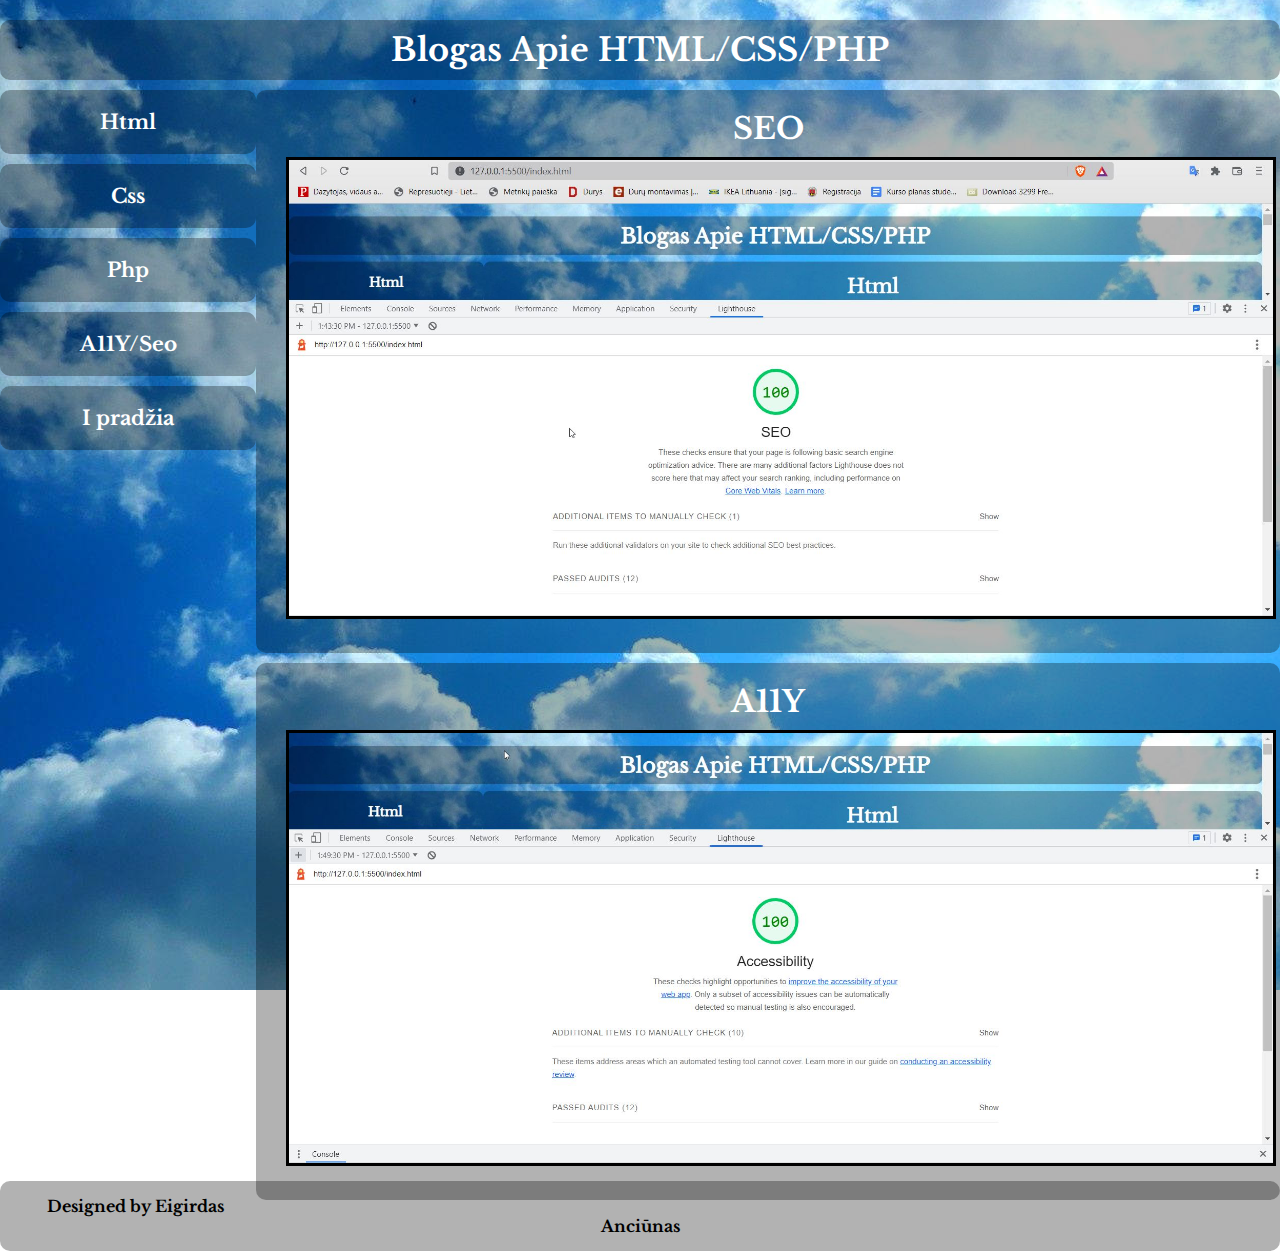
==== adds.html @ d36eb1db "Update adds.html" ====
<!DOCTYPE html>
<html lang="en">
<head>
    <meta charset="UTF-8">
    <meta http-equiv="X-UA-Compatible" content="IE=edge">
    <meta name="viewport" content="width=device-width, initial-scale=1.0">
    <meta name="description" content="My blog about css html php">
    <link href="https://fonts.googleapis.com/css2?family=Libre+Baskerville&display=swap" rel="stylesheet">
    <link rel="stylesheet" href="style.css">
    <title>Sprint Rr. 1 My Blog</title>
    <header class="headas">
        <h1> Blogas Apie HTML/CSS/PHP </h1>
    </header>
</head>

<body>
    <nav class="navcls">
        <ul>
            <li><a href="html.html"> Html </a></li>
            <li><a href="css.html"> Css </a></li>
            <li><a href="php.html"> Php </a></li>
            <li><a href="adds.html"> A11Y/Seo </a></li>
            <li><a href="index.html"> I pradžia </a></li>
        </ul>
    </nav>
    <section class="sct">
        <div class="insideseo">
            <h1>SEO </h1>
            <img src="img/seo.jpg" alt="seo">
        </div>
        <div class="insideseo">
            <h1>A11Y</h1>
            <img src="img/A11Y.jpg" alt="a11y">
        </div>
        
    </section>
    <footer class="footbgseo">
        <p>Designed by Eigirdas Anciūnas</p>
    </footer>
</body>
</html>
---- style.css ----
* {
    margin: 0;
    padding: 0;
    font-family: 'Libre Baskerville', serif;
}
.headas {
    background-color: rgba(0,0,0,0.3);
    margin: auto;
    text-align: center;
    margin-top: 20px;
    padding:10px;
    border-radius: 10px;
}
.headas h1 {
    color:rgb(255, 255, 255);
}

body {
    background-image: url(img/bg.jpg);
    background-color: cover;
    background-position: center;
    background-repeat: no-repeat;
    background-attachment: fixed;
    height:100vh;
    
}
.navcls {
    
    border-radius: 10px;
    width: 20%;
    margin-top: 10px;
    position: absolute;
}
.navcls li {
    text-align: center;
    padding: 20px;
    border-radius: 10px;
    background-color: rgba(0,0,0,0.3);
    margin-bottom: 10px;
    
    transition: 0.7s;
}
.navcls a {
    text-decoration: none;
    font-size: 20px;
    font-weight: 800;
    color:white;
    transition: 0.7s;
    
}
.navcls li:hover {
    background-color: rgba(0,0,0,0.8);
    border-radius: 10px;
    
}
.navcls a:hover {
    font-size: 30px;
}
.sct {
    width: 80%;
    margin: auto;
    text-align: center;
    float: right;
}
.inside {
    background-color: rgba(0,0,0,0.3);
    margin-top: 10px;
    border-radius: 10px;
    padding: 20px;
}
.inside h2 {
    font-size: 30px;
    color: white;
    
}
.inside img {
    width: 15%;
    height:50%;
    margin: 10px;
}
.inside p {
    font-weight: 900;
    padding-bottom: 20px;
}
.inside a {
    text-decoration: none;
    font-size: 25px;
    font-weight: 700;
    color: white;
    background-color: rgba(0,0,0,0.3);
    border-radius: 10px;
    padding: 10px;
    transition: 1.0s;
    
}
.inside a:hover {
    background-color: rgba(0,0,0,0.8);
    font-size: 40px;
}
.footbg {
    background-color: rgba(0,0,0,0.3);
    margin-top: 73%;
    border-radius: 10px;
}
.footbg p {
    text-align: center;
    padding: 15px;
    font-weight: 800;
}
.example {
    border: 3px solid white;
    background-color: black;
    margin-top: 15px;
    padding-top: 15px;

}
.example pre {
    color: greenyellow;
    text-align: left;
    
}
.footbghtml {
    background-color: rgba(0,0,0,0.3);
    margin-top: 30%;
    border-radius: 10px;
}
.footbghtml p {
    text-align: center;
    padding: 15px;
    font-weight: 800;
}
.footbgcss {
    background-color: rgba(0,0,0,0.3);
    margin-top: 32%;
    border-radius: 10px;
}
.footbgcss p {
    text-align: center;
    padding: 15px;
    font-weight: 800;
}
.footbgphp {
    background-color: rgba(0,0,0,0.3);
    margin-top: 35%;
    border-radius: 10px;
}
.footbgphp p {
    text-align: center;
    padding: 15px;
    font-weight: 800;
}
.insideseo {
    background-color: rgba(0,0,0,0.3);
    margin-top: 10px;
    border-radius: 10px;
    padding: 20px;
   
}
.insideseo h1 {
    font-size: 30px;
    color: white;
    
}
.insideseo img {
    width: 100%;
    height:50%;
    margin: 10px;
    border: 3px solid ;
  }
  .footbgseo {
    background-color: rgba(0,0,0,0.3);
    margin-top: 86%;
    border-radius: 10px;
}
.footbgseo p {
    text-align: center;
    padding: 15px;
    font-weight: 800;
}
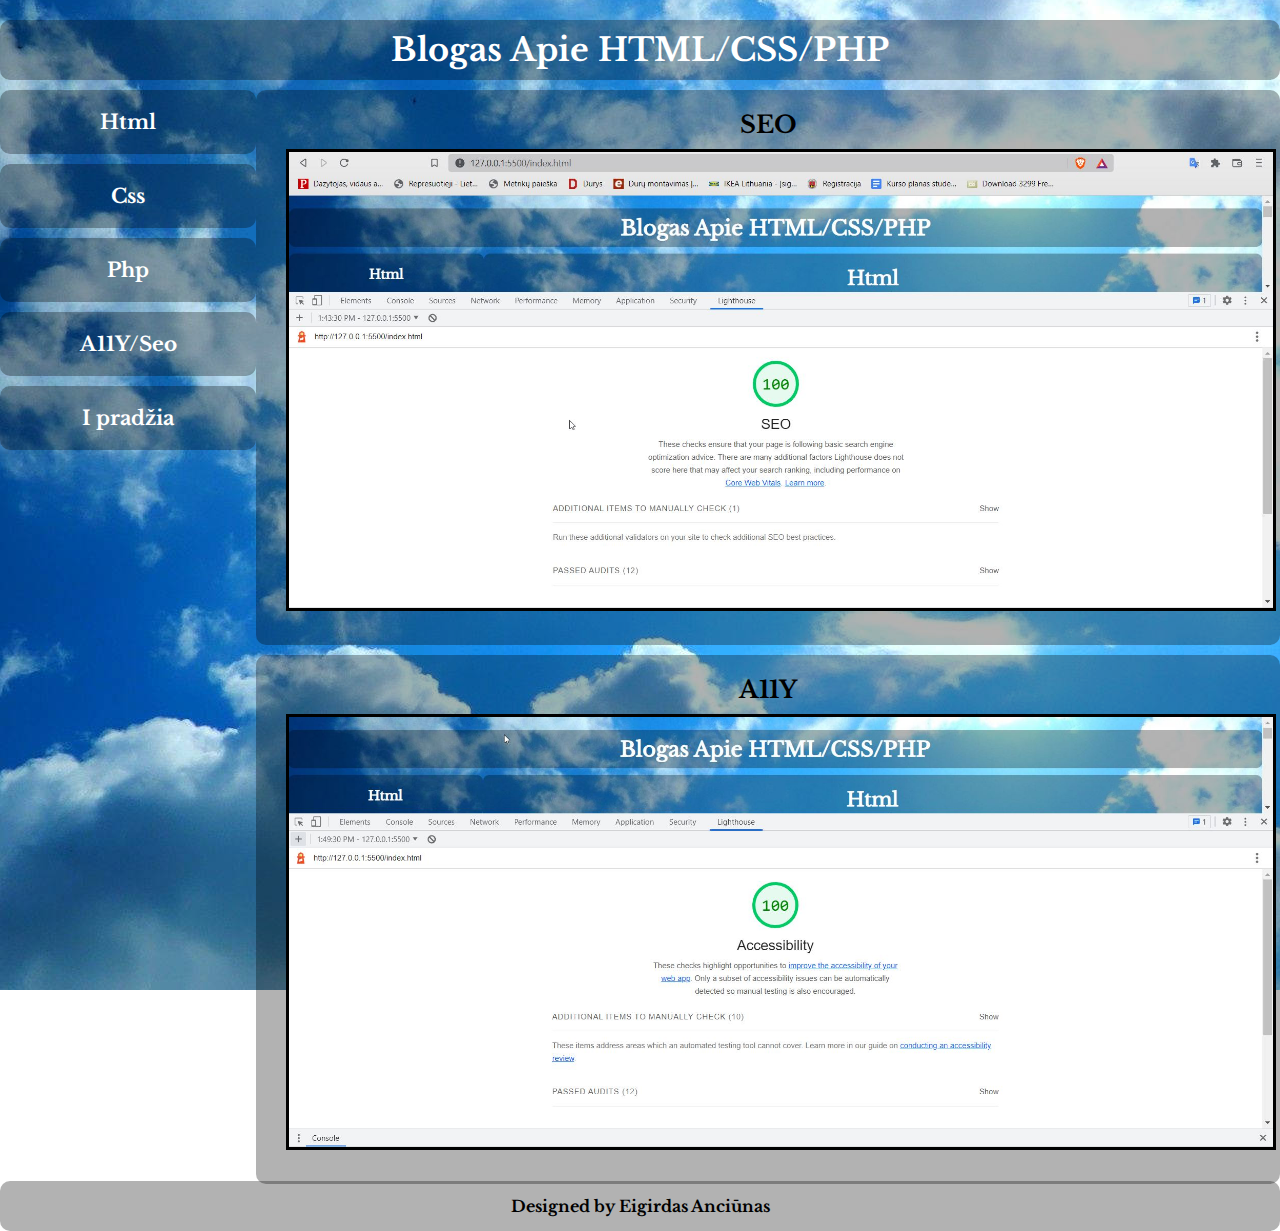
==== commit bed603ef: "Update adds.html" ====
--- a/adds.html
+++ b/adds.html
@@ -25,11 +25,11 @@
     </nav>
     <section class="sct">
         <div class="insideseo">
-            <h1>SEO </h1>
+            <h2>SEO </h2>
             <img src="img/seo.jpg" alt="seo">
         </div>
         <div class="insideseo">
-            <h1>A11Y</h1>
+            <h2>A11Y</h2>
             <img src="img/A11Y.jpg" alt="a11y">
         </div>
         
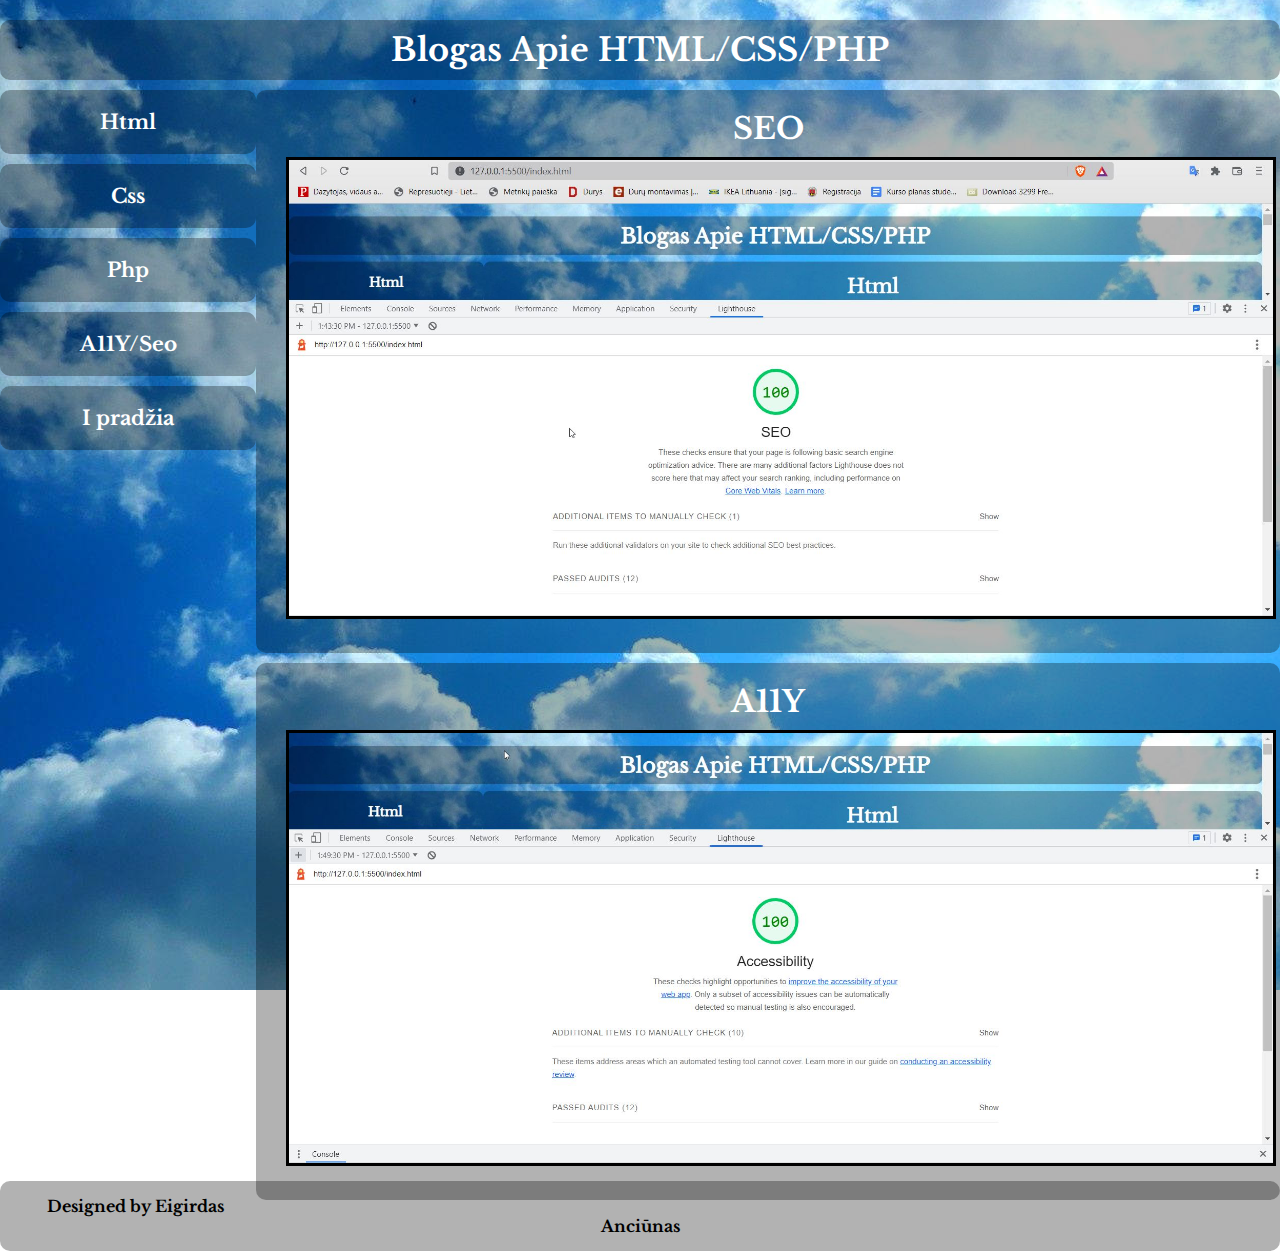
==== commit 8064b29f: "Update adds.html" ====
--- a/adds.html
+++ b/adds.html
@@ -5,15 +5,29 @@
     <meta http-equiv="X-UA-Compatible" content="IE=edge">
     <meta name="viewport" content="width=device-width, initial-scale=1.0">
     <meta name="description" content="My blog about css html php">
+    <!-- Facebook Meta Tags -->
+<meta property="og:url" content="https://eigis26.github.io/sprintHTML/index.html/">
+<meta property="og:type" content="website">
+<meta property="og:title" content="HTML CSS PHP">
+<meta property="og:description" content="My blog about css html php">
+<meta property="og:image" content="https://github.com/Eigis26/sprintHTML/blob/34e4c867698c93473fb69ce949af18ab70070b06/img/og.jpg">
+
+<!-- Twitter Meta Tags -->
+<meta name="twitter:card" content="summary_large_image">
+<meta property="twitter:domain" content="">
+<meta property="twitter:url" content="https://eigis26.github.io/sprintHTML/index.html/">
+<meta name="twitter:title" content="HTML CSS PHP">
+<meta name="twitter:description" content="My blog about css html php">
+<meta name="twitter:image" content="https://github.com/Eigis26/sprintHTML/blob/34e4c867698c93473fb69ce949af18ab70070b06/img/og.jpg">
     <link href="https://fonts.googleapis.com/css2?family=Libre+Baskerville&display=swap" rel="stylesheet">
     <link rel="stylesheet" href="style.css">
     <title>Sprint Rr. 1 My Blog</title>
-    <header class="headas">
-        <h1> Blogas Apie HTML/CSS/PHP </h1>
-    </header>
 </head>
 
 <body>
+     <header class="headas">
+        <h1> Blogas Apie HTML/CSS/PHP </h1>
+    </header>
     <nav class="navcls">
         <ul>
             <li><a href="html.html"> Html </a></li>
@@ -25,7 +39,7 @@
     </nav>
     <section class="sct">
         <div class="insideseo">
-            <h2>SEO </h2>
+            <h2>SEO</h2>
             <img src="img/seo.jpg" alt="seo">
         </div>
         <div class="insideseo">
--- a/style.css
+++ b/style.css
@@ -156,7 +156,7 @@
     padding: 20px;
    
 }
-.insideseo h1 {
+.insideseo h2 {
     font-size: 30px;
     color: white;
     
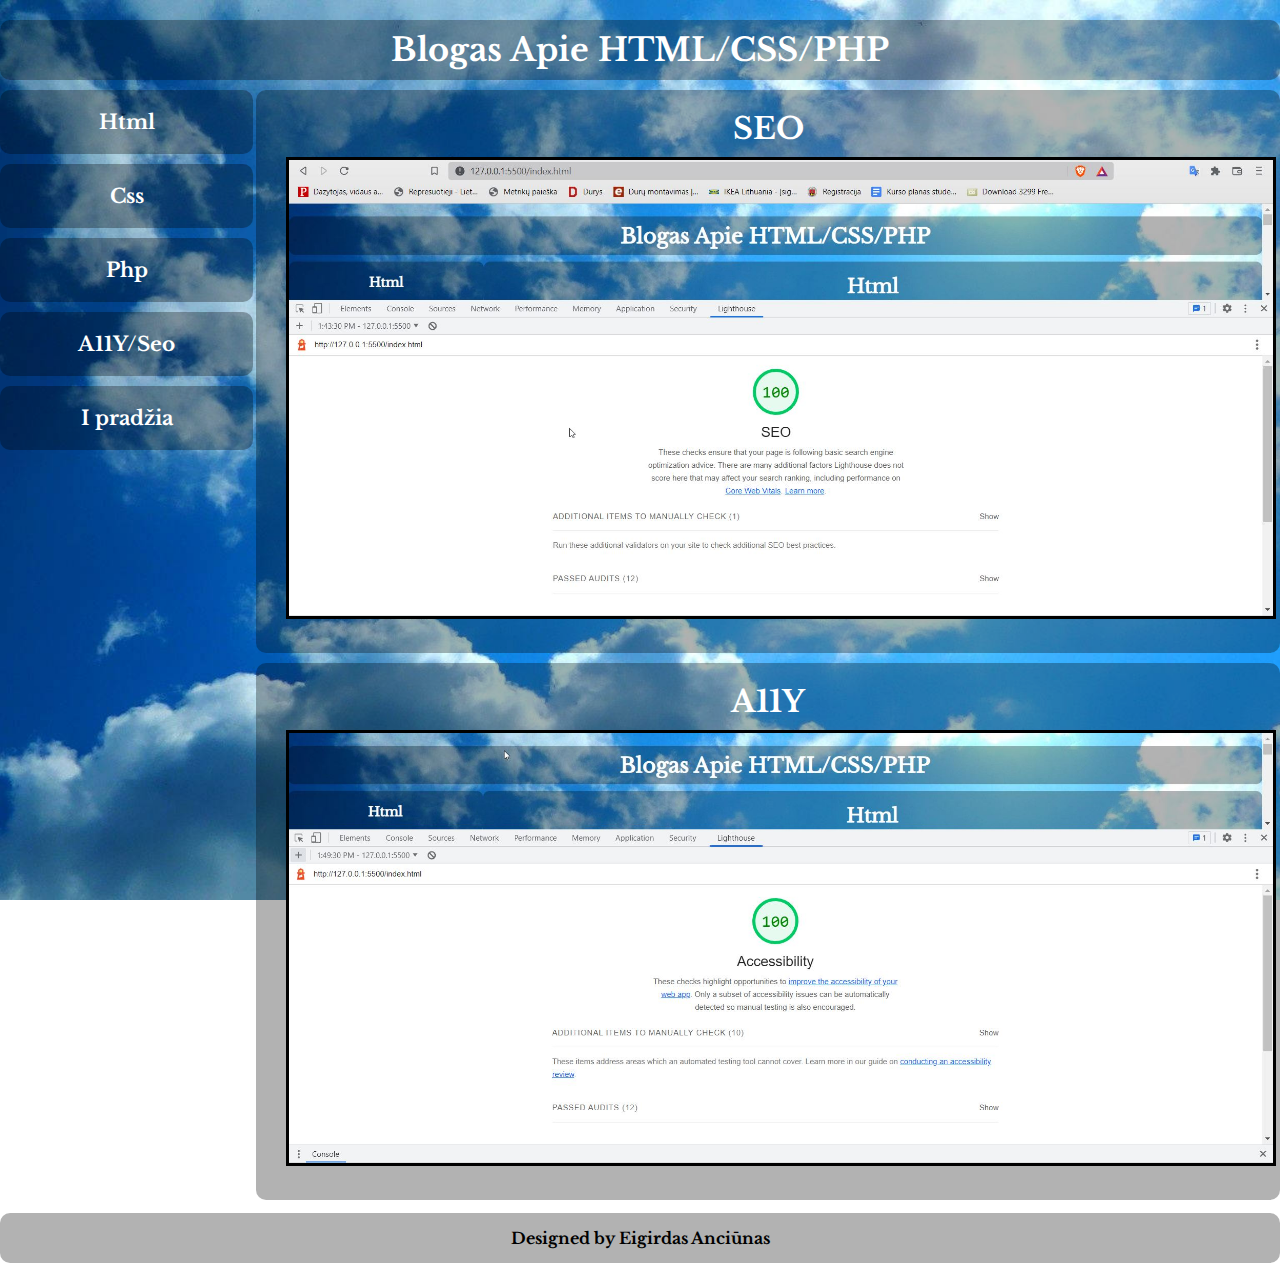
==== commit 691fc197: "Add files via upload" ====
--- a/adds.html
+++ b/adds.html
@@ -5,12 +5,13 @@
     <meta http-equiv="X-UA-Compatible" content="IE=edge">
     <meta name="viewport" content="width=device-width, initial-scale=1.0">
     <meta name="description" content="My blog about css html php">
-    <!-- Facebook Meta Tags -->
+
+<!-- Facebook Meta Tags -->
 <meta property="og:url" content="https://eigis26.github.io/sprintHTML/index.html/">
 <meta property="og:type" content="website">
 <meta property="og:title" content="HTML CSS PHP">
 <meta property="og:description" content="My blog about css html php">
-<meta property="og:image" content="https://github.com/Eigis26/sprintHTML/blob/34e4c867698c93473fb69ce949af18ab70070b06/img/og.jpg">
+<meta property="og:image" content="https://raw.githubusercontent.com/Eigis26/sprintHTML/main/img/oge.jpg">
 
 <!-- Twitter Meta Tags -->
 <meta name="twitter:card" content="summary_large_image">
@@ -18,16 +19,17 @@
 <meta property="twitter:url" content="https://eigis26.github.io/sprintHTML/index.html/">
 <meta name="twitter:title" content="HTML CSS PHP">
 <meta name="twitter:description" content="My blog about css html php">
-<meta name="twitter:image" content="https://github.com/Eigis26/sprintHTML/blob/34e4c867698c93473fb69ce949af18ab70070b06/img/og.jpg">
+<meta name="twitter:image" content="https://raw.githubusercontent.com/Eigis26/sprintHTML/main/img/oge.jpg">
     <link href="https://fonts.googleapis.com/css2?family=Libre+Baskerville&display=swap" rel="stylesheet">
     <link rel="stylesheet" href="style.css">
-    <title>Sprint Rr. 1 My Blog</title>
+    <title>Sprint Nr. 1 My Blog</title>
 </head>
 
 <body>
      <header class="headas">
         <h1> Blogas Apie HTML/CSS/PHP </h1>
     </header>
+    <div class="cont">
     <nav class="navcls">
         <ul>
             <li><a href="html.html"> Html </a></li>
@@ -48,7 +50,8 @@
         </div>
         
     </section>
-    <footer class="footbgseo">
+</div>
+    <footer>
         <p>Designed by Eigirdas Anciūnas</p>
     </footer>
 </body>
--- a/style.css
+++ b/style.css
@@ -17,12 +17,18 @@
 
 body {
     background-image: url(img/bg.jpg);
-    background-color: cover;
+    /* background-color: cover;
     background-position: center;
     background-repeat: no-repeat;
+    background-attachment: scroll;
+    background-size: contain; */
+    /* height:100vh; */
+    /* width: 100%;
+    height: 100%; */
+    background-size: cover;
+    background-repeat: no-repeat;
+    background-position: center center;
     background-attachment: fixed;
-    height:100vh;
-    
 }
 .navcls {
     
@@ -30,6 +36,7 @@
     width: 20%;
     margin-top: 10px;
     position: absolute;
+    float: left;
 }
 .navcls li {
     text-align: center;
@@ -37,7 +44,7 @@
     border-radius: 10px;
     background-color: rgba(0,0,0,0.3);
     margin-bottom: 10px;
-    
+    margin-right: 3px;
     transition: 0.7s;
 }
 .navcls a {
@@ -61,6 +68,7 @@
     margin: auto;
     text-align: center;
     float: right;
+    flex: 1;
 }
 .inside {
     background-color: rgba(0,0,0,0.3);
@@ -97,12 +105,16 @@
     background-color: rgba(0,0,0,0.8);
     font-size: 40px;
 }
-.footbg {
+footer {
     background-color: rgba(0,0,0,0.3);
-    margin-top: 73%;
+    margin-top: 1%;
     border-radius: 10px;
+    text-align: center;
+    width: 100%;
+    position: relative;
+    display: inline-block;
 }
-.footbg p {
+footer p {
     text-align: center;
     padding: 15px;
     font-weight: 800;
@@ -119,36 +131,7 @@
     text-align: left;
     
 }
-.footbghtml {
-    background-color: rgba(0,0,0,0.3);
-    margin-top: 30%;
-    border-radius: 10px;
-}
-.footbghtml p {
-    text-align: center;
-    padding: 15px;
-    font-weight: 800;
-}
-.footbgcss {
-    background-color: rgba(0,0,0,0.3);
-    margin-top: 32%;
-    border-radius: 10px;
-}
-.footbgcss p {
-    text-align: center;
-    padding: 15px;
-    font-weight: 800;
-}
-.footbgphp {
-    background-color: rgba(0,0,0,0.3);
-    margin-top: 35%;
-    border-radius: 10px;
-}
-.footbgphp p {
-    text-align: center;
-    padding: 15px;
-    font-weight: 800;
-}
+
 .insideseo {
     background-color: rgba(0,0,0,0.3);
     margin-top: 10px;
@@ -167,13 +150,7 @@
     margin: 10px;
     border: 3px solid ;
   }
-  .footbgseo {
-    background-color: rgba(0,0,0,0.3);
-    margin-top: 86%;
-    border-radius: 10px;
-}
-.footbgseo p {
-    text-align: center;
-    padding: 15px;
-    font-weight: 800;
-}
+
+div.cont {
+    position: relative;
+}